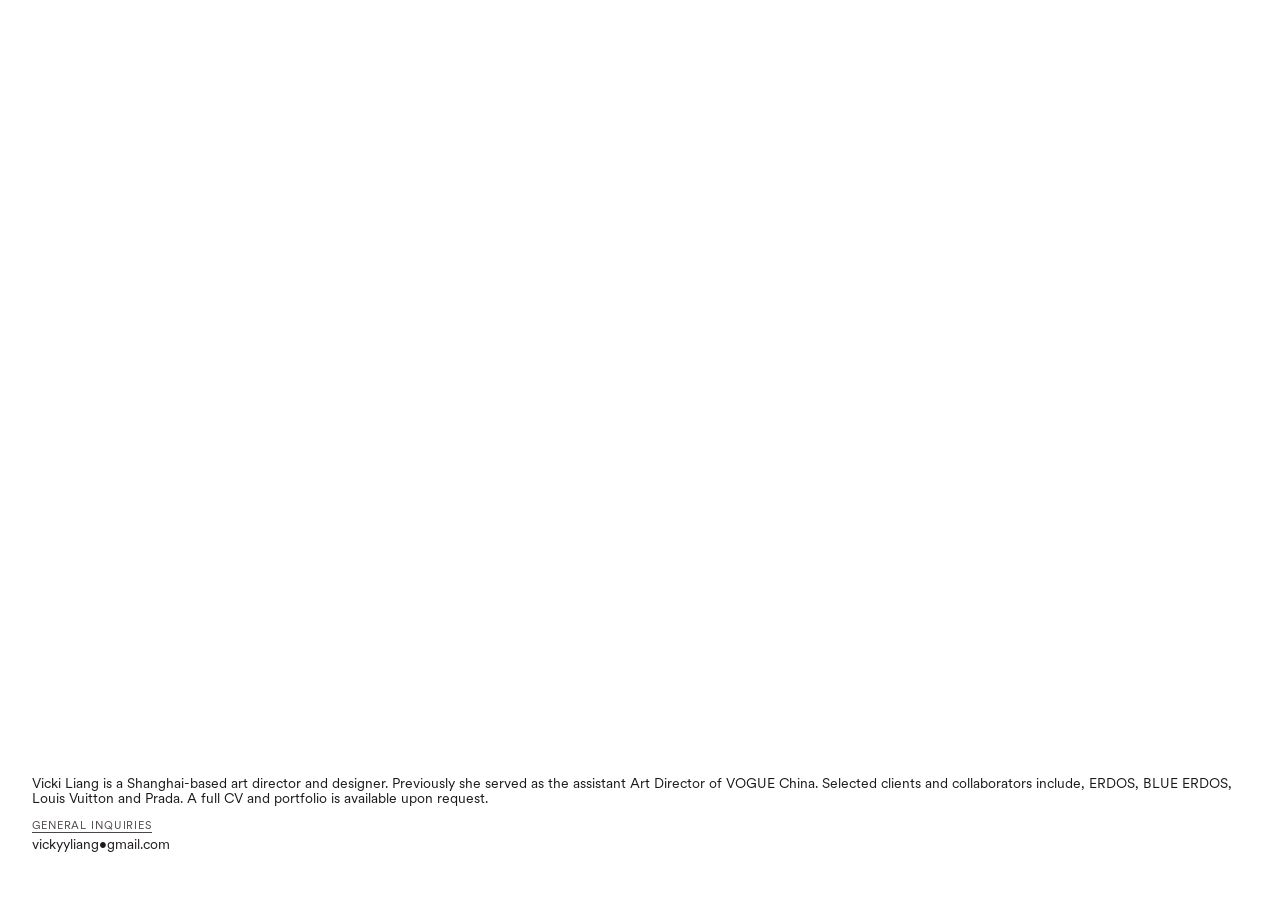
==== index.html @ b88c5751 "Remove page-bg overlay that was covering info section and carousel drawer Co-Authored-By: Claude Son" ====
<!DOCTYPE html>
<html lang="en">
<head>
  <meta charset="utf-8"/>
  <meta name="viewport" content="width=device-width, initial-scale=1.0"/>
  <title>Vicki Liang | Studio Portfolio</title>
  <link rel="stylesheet" href="style.css"/>
</head>
<body>

  <div class="grain-overlay"></div>

  <!-- Main -->
  <main class="index-main">
    <div class="portfolio-list">
      <div class="portfolio-rows-wrapper">

      <!-- Project rows injected from Contentful -->

      </div><!-- /.portfolio-rows-wrapper -->

      <div class="portfolio-info">
        <p>Vicki Liang is a Shanghai-based art director and designer. Previously she served as the assistant Art Director of VOGUE China. Selected clients and collaborators include, ERDOS, BLUE ERDOS, Louis Vuitton and Prada. A full CV and portfolio is available upon request.</p>
        <p class="info-label">GENERAL INQUIRIES</p>
        <a href="mailto:vickyyliang@gmail.com">vickyyliang@gmail.com</a>
      </div>

    </div>
  </main>

  <script>
    // ── Contentful config ──
    const CF_SPACE = 'kdqwlvpzgxdf';
    const CF_TOKEN = 'vbdG7-M4khS5KODqrV5_loqG7IsaHw-TVv9adYOj6jk';

    // ── Gallery drawer state ──
    let activeRow = null;
    let activeDrawer = null;
    let autoCloseTimer = null;

    function closeDrawer(instant) {
      if (!activeDrawer) return;
      clearTimeout(autoCloseTimer);
      autoCloseTimer = null;
      const drawer = activeDrawer;
      const row = activeRow;
      if (instant) { drawer.remove(); }
      else { drawer.classList.remove('open'); setTimeout(() => drawer.remove(), 380); }
      row.classList.remove('active');
      activeRow = null; activeDrawer = null;
    }

    function openDrawer(row, assets) {
      const drawer = document.createElement('div');
      drawer.className = 'gallery-drawer';
      const track = document.createElement('div');
      track.className = 'gallery-drawer-track';

      assets.forEach(asset => {
        if (asset.type === 'video') {
          // ── Video: autoplay muted loop + play-with-sound button ──
          const wrap = document.createElement('div');
          wrap.className = 'carousel-video-wrap';

          const video = document.createElement('video');
          video.src = asset.url;
          video.autoplay = true; video.muted = true;
          video.loop = true; video.playsInline = true;
          video.setAttribute('playsinline', '');
          video.draggable = false;

          const btn = document.createElement('button');
          btn.className = 'carousel-play-btn';
          btn.innerHTML = '&#9654;';
          btn.title = 'Play with sound';
          btn.addEventListener('click', e => {
            e.stopPropagation();
            video.muted = false;
            video.loop = false;
            video.currentTime = 0;
            video.play();
            btn.style.display = 'none';
          });

          wrap.appendChild(video);
          wrap.appendChild(btn);
          track.appendChild(wrap);
        } else {
          // ── Image ──
          const img = document.createElement('img');
          img.src = asset.url; img.draggable = false;
          track.appendChild(img);
        }
      });
      drawer.appendChild(track);
      const wrapper = document.querySelector('.portfolio-rows-wrapper');
      drawer.style.order = (parseInt(row.style.order) + 1).toString();
      wrapper.appendChild(drawer);
      let isDragging = false, startX = 0, scrollStart = 0;
      track.addEventListener('mousedown', e => { isDragging = true; startX = e.clientX; scrollStart = track.scrollLeft; track.style.cursor = 'grabbing'; });
      window.addEventListener('mousemove', e => { if (!isDragging) return; track.scrollLeft = scrollStart - (e.clientX - startX); });
      window.addEventListener('mouseup', () => { isDragging = false; track.style.cursor = ''; });
      track.addEventListener('wheel', e => { e.preventDefault(); track.scrollLeft += e.deltaY + e.deltaX; }, { passive: false });
      requestAnimationFrame(() => requestAnimationFrame(() => drawer.classList.add('open')));
      row.classList.add('active');
      activeRow = row; activeDrawer = drawer;
      autoCloseTimer = setTimeout(() => closeDrawer(false), 20000);
    }

    // ── Attach handlers to all project rows ──
    function initRowHandlers() {
      const projectRows = document.querySelectorAll('.portfolio-rows-wrapper .portfolio-row');

      // Bold full-page palette (Lords of Design–style)
      const hoverPalette = [
        '#FFFF00', // bright yellow
        '#FF69B4', // hot pink
        '#00CFFF', // electric blue
        '#00FF7F', // spring green
        '#FF8C00', // orange
        '#C3F73A', // lime
        '#FF6B6B', // coral
        '#BF9FFF', // violet
      ];

      projectRows.forEach((r, i) => {
        r.style.order    = (i * 2).toString(); // even slots; drawer gets odd slot
        r.style.animationDelay = (i * 0.04) + 's';
        r.dataset.hoverColor = hoverPalette[i % hoverPalette.length];
      });

      projectRows.forEach(row => {
        row.addEventListener('mouseenter', function() {
          // Preload full-res images while user hovers (skip videos)
          const raw = this.dataset.images;
          if (raw) JSON.parse(raw).forEach(a => { if (a.type === 'image') { const i = new Image(); i.src = a.url; } });
        });
        row.addEventListener('click', function(e) {
          e.preventDefault();
          const raw = this.dataset.images;
          if (!raw) return;
          const images = JSON.parse(raw);
          if (activeRow === this) { closeDrawer(false); return; }
          closeDrawer(true);
          openDrawer(this, images);
        });
      });
    }

    // ── Load projects from Contentful ──
    async function loadFromContentful() {
      try {
        const res = await fetch(
          `https://cdn.contentful.com/spaces/${CF_SPACE}/entries?content_type=project&include=1&order=sys.createdAt&access_token=${CF_TOKEN}`
        );
        const data = await res.json();

        // Build asset lookup — detect video vs image
        const assetMap = {};
        const assetMapThumb = {};
        (data.includes?.Asset || []).forEach(a => {
          const base = 'https:' + a.fields.file.url;
          const ct   = a.fields.file.contentType || '';
          if (ct.startsWith('video/')) {
            assetMap[a.sys.id]      = { url: base, type: 'video' };
            assetMapThumb[a.sys.id] = null; // no image thumb for video
          } else {
            assetMap[a.sys.id]      = { url: base + '?w=1400&q=80&fm=webp', type: 'image' };
            assetMapThumb[a.sys.id] = base + '?w=1400&q=85&fm=webp';
          }
        });

        // Insert rows into the wrapper
        const wrapper = document.querySelector('.portfolio-rows-wrapper');

        data.items.forEach(item => {
          const { projectName, projectGenre, year, assets } = item.fields;
          const refs = Array.isArray(assets) ? assets : assets ? [assets] : [];
          const assetList = refs.map(a => assetMap[a.sys.id]).filter(Boolean);
          const thumbUrl  = refs.map(a => assetMapThumb[a.sys.id]).find(t => t); // first image thumb

          const row = document.createElement('a');
          row.href = '#';
          row.className = 'portfolio-row';
          if (assetList.length) {
            row.dataset.images  = JSON.stringify(assetList);
            if (thumbUrl) row.dataset.preview = thumbUrl;
          }
          row.innerHTML = `
            <span class="col-title">${projectName || ''}</span>
            <span class="col-year">${year || ''}</span>
            <span class="col-city"></span>
            <span class="col-count">(${assetList.length})</span>
            <span class="col-tags">${projectGenre || ''}</span>
          `;
          wrapper.appendChild(row);
        });

        initRowHandlers();
      } catch (err) {
        console.error('Contentful fetch failed:', err);
      }
    }

    loadFromContentful();

  </script>

</body>
</html>
---- style.css ----
/* ─── Reset & Base ─── */
*, *::before, *::after { box-sizing: border-box; margin: 0; padding: 0; }

@font-face {
  font-family: 'CircularXX';
  src: url('CircularXXTrial-Regular.otf') format('opentype');
  font-weight: 400;
  font-style: normal;
}

:root {
  --primary:               #1C191A;
  --on-surface:            #1C191A;
  --background:            #ffffff;
  --surface:               #ffffff;
  --surface-container-low: #e8e7e3;
  --on-surface-variant:    #4c4547;
  --font: 'CircularXX', sans-serif;
}

html { -webkit-font-smoothing: antialiased; }

body {
  font-family: var(--font);
  background-color: var(--background);
  color: var(--on-surface);
  line-height: 1.5;
  animation: pageFadeIn 0.4s cubic-bezier(0.4, 0, 0.2, 1) both;
}


@keyframes pageFadeIn {
  0%   { opacity: 0; }
  100% { opacity: 1; }
}

a { color: inherit; text-decoration: none; }

/* ─── Grain overlay ─── */
.grain-overlay {
  position: fixed;
  inset: 0;
  pointer-events: none;
  opacity: 0.03;
  z-index: 100;
  background-image: url('https://lh3.googleusercontent.com/aida-public/[base64]');
  background-repeat: repeat;
}


/* ══════════════════════════════════════════
   INDEX PAGE
══════════════════════════════════════════ */

.index-nav {
  position: fixed;
  top: 0;
  width: 100%;
  z-index: 50;
  background-color: var(--background);
  backdrop-filter: blur(24px);
  -webkit-backdrop-filter: blur(24px);
  display: flex;
  justify-content: space-between;
  align-items: center;
  padding: 1.5rem 2rem 0 2rem;
}

.index-nav .brand {
  font-size: 14px;
  font-weight: 400;
  letter-spacing: -0.01em;
}

.index-nav .nav-right {
  display: flex;
  gap: 1rem;
  font-size: 14px;
}

.index-nav .nav-right a:hover { opacity: 0.6; }

.index-main {
  min-height: 100vh;
  padding-top: 50px;
  padding-bottom: 3rem;
}


.portfolio-list {
  display: flex;
  flex-direction: column;
  align-items: flex-start;
  justify-content: space-between;
  width: 100%;
  min-height: calc(100vh - 50px - 3rem);
}

/* Wrapper is full-width; rows are centred individually; drawer uses order to slot in after clicked row */
.portfolio-rows-wrapper {
  display: flex;
  flex-direction: column;
  align-items: flex-start;
  width: 100%;
}

.portfolio-row, .portfolio-spacer {
  opacity: 0;
  transform: translateY(6px);
  animation: rowFadeIn 0.4s cubic-bezier(0.4, 0, 0.2, 1) forwards;
}

@keyframes rowFadeIn {
  0%   { opacity: 0; transform: translateY(6px); }
  100% { opacity: 1; transform: translateY(0); }
}

.portfolio-row {
  display: flex;
  align-items: flex-start;
  line-height: 1.25;
  padding: 0.0625rem 2rem;
  transition: background-color 0.15s, color 0.15s;
  font-size: 14px;
}

.portfolio-row:hover  { color: #ffffff; }
.portfolio-row.active { background-color: #EA3F25; color: #EAD091; width: 100%; }

.col-title { width: 180px; flex-shrink: 0; text-align: left; }
.col-year  { width: 60px;  flex-shrink: 0; text-align: left; }
.col-city  { display: none; }
.col-count { display: none; }
.col-tags  { white-space: nowrap; text-align: left; }

.portfolio-spacer { height: 2rem; }

/* Bottom-left info block */
.portfolio-info {
  padding: 2rem 2rem 0;
  font-size: 14px;
  line-height: 1.1;
  color: var(--on-surface);
  display: flex;
  flex-direction: column;
  gap: 0.375rem;
}

.portfolio-info .info-label {
  font-size: 11px;
  letter-spacing: 0.08em;
  text-transform: uppercase;
  color: var(--on-surface-variant);
  margin-top: 0.375rem;
  text-decoration: underline;
  text-underline-offset: 3px;
}

.portfolio-info a {
  color: var(--on-surface);
  text-decoration: none;
}

.portfolio-info a:hover { text-decoration: underline; }

/* ─── Inline gallery drawer ─── */
.gallery-drawer {
  width: 100%;
  overflow: hidden;
  max-height: 0;
  transition: max-height 0.38s cubic-bezier(0.4, 0, 0.2, 1);
}

.gallery-drawer.open {
  max-height: 280px;
}

.gallery-drawer-track {
  display: flex;
  align-items: stretch;
  justify-content: flex-start;
  gap: 3px;
  height: 260px;
  padding: 10px 2rem;
  overflow-x: auto;
  overflow-y: hidden;
  scrollbar-width: none;
  cursor: grab;
  user-select: none;
}

.gallery-drawer-track::-webkit-scrollbar { display: none; }

.gallery-drawer-track img {
  height: 100%;
  width: auto;
  object-fit: cover;
  display: block;
  flex-shrink: 0;
  pointer-events: none;
}

/* ── Carousel video items ── */
.carousel-video-wrap {
  position: relative;
  height: 100%;
  flex-shrink: 0;
}

.carousel-video-wrap video {
  height: 100%;
  width: auto;
  display: block;
  pointer-events: none;
}

.carousel-play-btn {
  position: absolute;
  top: 50%;
  left: 50%;
  transform: translate(-50%, -50%);
  background: rgba(255, 255, 255, 0.8);
  backdrop-filter: blur(12px);
  -webkit-backdrop-filter: blur(12px);
  color: #fff;
  border: none;
  border-radius: 50%;
  width: 110px;
  height: 110px;
  font-size: 32px;
  cursor: pointer;
  display: flex;
  align-items: center;
  justify-content: center;
  padding-left: 6px; /* optical centre for triangle */
  transition: background 0.2s;
  pointer-events: all;
}

.carousel-play-btn:hover { background: rgba(255, 255, 255, 0.95); }

.index-aside {
  position: fixed;
  bottom: 3rem;
  right: 3rem;
  text-align: right;
  font-size: 13px;
  line-height: 1.5;
  color: var(--on-surface);
  display: flex;
  flex-direction: column;
  gap: 2px;
}

.aside-ig {
  text-decoration: none;
  transition: text-decoration 0.15s;
}

.aside-ig:hover {
  text-decoration: underline;
  text-decoration-color: #EA3F25;
  text-underline-offset: 3px;
}


/* ─── Page transition overlay ─── */
.page-transition {
  position: fixed;
  inset: 0;
  z-index: 200;
  background-color: #ffffff;
  display: flex;
  align-items: center;
  justify-content: center;
  opacity: 0;
  pointer-events: none;
  transition: opacity 0.4s cubic-bezier(0.4, 0, 0.2, 1);
}

.page-transition.active {
  opacity: 1;
  pointer-events: all;
}

.transition-percent {
  font-family: var(--font);
  font-size: 14px;
  font-weight: 300;
  color: #EA3F25;
  letter-spacing: -0.02em;
}


/* ══════════════════════════════════════════
   GALLERY PAGE
══════════════════════════════════════════ */

.gallery-body {
  background-color: var(--background);
  height: 100vh;
  overflow: hidden;
  animation: galleryFadeIn 0.4s cubic-bezier(0.4, 0, 0.2, 1) both;
}

@keyframes galleryFadeIn {
  0%   { opacity: 0; }
  100% { opacity: 1; }
}

.gallery-body.gallery-fade-out {
  animation: galleryFadeOut 0.5s cubic-bezier(0.4, 0, 0.2, 1) forwards;
}

@keyframes galleryFadeOut {
  0%   { opacity: 1; }
  100% { opacity: 0; }
}

/* Project title bar beneath nav — indented to match index list */
.gallery-project-bar {
  position: fixed;
  top: 45px;
  left: 0;
  width: 100%;
  z-index: 49;
  text-align: left;
  padding: 0.25rem 2rem;
  font-size: 14px;
  color: var(--on-surface-variant);
  letter-spacing: 0.01em;
}

/* Carousel fills viewport below project title */
.gallery-carousel-wrapper {
  position: fixed;
  top: calc(45px + 1.5rem + 20px);
  left: 0;
  width: 100vw;
  height: calc(100vh - 45px - 1.5rem - 20px - 100px);
  overflow: visible;
}

.gallery-carousel {
  display: flex;
  align-items: center;
  gap: 20px;
  height: 100%;
  padding-right: 50vw;
  will-change: transform;
}

.gallery-slide {
  flex: 0 0 auto;
  display: flex;
  align-items: center;
  justify-content: center;
  height: 100%;
}

.gallery-slide img {
  max-height: 73vh;
  width: auto;
  max-width: 61vw;
  object-fit: contain;
  filter: grayscale(1) brightness(0.95);
  display: block;
}

/* Footer counter */
.gallery-footer {
  position: fixed;
  bottom: 0;
  left: 0;
  width: 100%;
  height: 100px;
  z-index: 50;
  display: flex;
  justify-content: center;
  align-items: center;
}

.gallery-footer .counter-current {
  font-size: 13px;
  letter-spacing: 0.05em;
  color: var(--on-surface-variant);
}


/* ══════════════════════════════════════════
   INFO PAGE
══════════════════════════════════════════ */

.info-body {
  min-height: 100vh;
  background-color: var(--background);
  color: var(--on-surface);
}

.info-main {
  min-height: 100vh;
  padding-top: 5rem;
  padding-left: 2rem;
  padding-right: 2rem;
  padding-bottom: 6rem;
}

.editorial-grid {
  display: grid;
  grid-template-columns: 18% 22% 30% 30%;
  width: 100%;
}

@media (max-width: 768px) {
  .editorial-grid {
    display: flex;
    flex-direction: column;
    gap: 2rem;
  }
}

.editorial-grid section {
  display: flex;
  flex-direction: column;
  gap: 0.75rem;
  font-size: 14px;
  line-height: 1.3;
  font-weight: 400;
  padding-right: 1.5rem;
}

.editorial-grid section p { }

.editorial-grid .exhibitions h2 {
  font-size: 14px;
  font-weight: 400;
  margin-bottom: 1rem;
}

.editorial-grid .exhibitions .exhibit-list {
  display: flex;
  flex-direction: column;
  gap: 0.25rem;
  margin-bottom: 2rem;
}

@media (max-width: 768px) {
  .hidden-mobile { display: none; }
}

.editorial-grid .exhibitions .refs {
  font-size: 14px;
  line-height: 1.8;
  color: var(--on-surface-variant);
}


/* ══════════════════════════════════════════
   GALLERY BOX OVERLAY (on index page)
══════════════════════════════════════════ */

.gallery-box {
  position: fixed;
  top: 0;
  right: 0;
  width: 52%;
  height: 100vh;
  z-index: 90;
  background-color: #EA3F25;
  display: flex;
  align-items: center;
  overflow: hidden;
  transform: translateX(100%);
  opacity: 0;
  pointer-events: none;
  transition: transform 0.5s cubic-bezier(0.4, 0, 0.2, 1),
              opacity 0.5s cubic-bezier(0.4, 0, 0.2, 1);
}

.gallery-box.active {
  transform: translateX(0);
  opacity: 1;
  pointer-events: all;
}

.gallery-box.closing {
  transform: translateX(100%);
  opacity: 0;
  pointer-events: none;
}

.gallery-box-close {
  position: absolute;
  top: 1.25rem;
  right: 1.5rem;
  z-index: 91;
  background: none;
  border: none;
  color: #EAD091;
  font-size: 28px;
  font-weight: 300;
  cursor: pointer;
  line-height: 1;
  opacity: 0.7;
  transition: opacity 0.2s;
}

.gallery-box-close:hover { opacity: 1; }

.gallery-box-track {
  display: flex;
  align-items: center;
  gap: 20px;
  height: 100%;
  padding: 40px 0;
  will-change: transform;
}

.gallery-box-track img {
  height: 100%;
  width: auto;
  object-fit: contain;
  filter: brightness(0.95);
  display: block;
  flex-shrink: 0;
  border-radius: 4px;
}
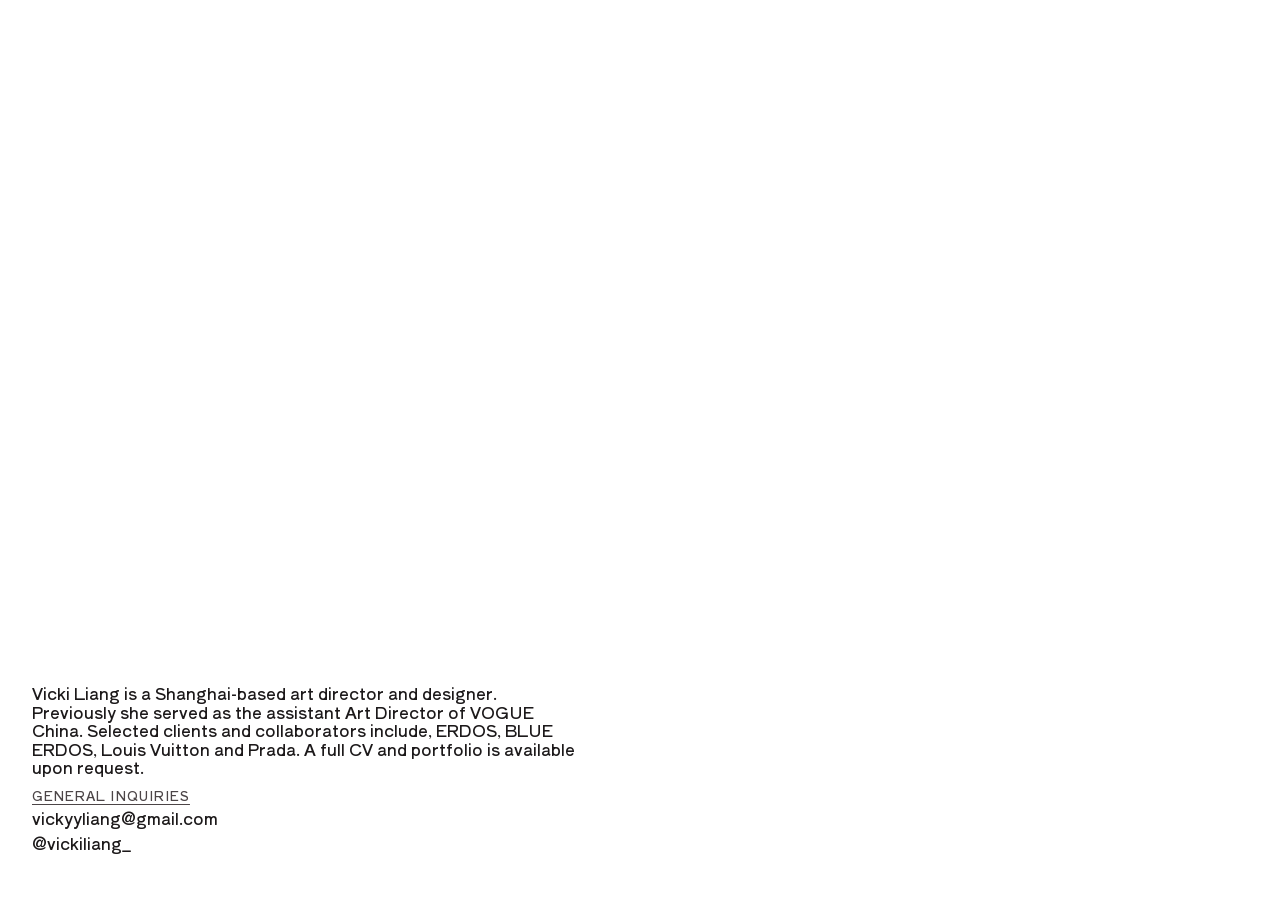
==== commit fca05df5: "Switch to Shippori Antique B1, add Instagram handle, increase font size 20%, content-width highlight" ====
--- a/index.html
+++ b/index.html
@@ -4,6 +4,9 @@
   <meta charset="utf-8"/>
   <meta name="viewport" content="width=device-width, initial-scale=1.0"/>
   <title>Vicki Liang | Studio Portfolio</title>
+  <link rel="preconnect" href="https://fonts.googleapis.com">
+  <link rel="preconnect" href="https://fonts.gstatic.com" crossorigin>
+  <link href="https://fonts.googleapis.com/css2?family=Shippori+Antique+B1&display=swap" rel="stylesheet">
   <link rel="stylesheet" href="style.css"/>
 </head>
 <body>
@@ -23,6 +26,7 @@
         <p>Vicki Liang is a Shanghai-based art director and designer. Previously she served as the assistant Art Director of VOGUE China. Selected clients and collaborators include, ERDOS, BLUE ERDOS, Louis Vuitton and Prada. A full CV and portfolio is available upon request.</p>
         <p class="info-label">GENERAL INQUIRIES</p>
         <a href="mailto:vickyyliang@gmail.com">vickyyliang@gmail.com</a>
+        <a href="https://instagram.com/vickiliang_" target="_blank">@vickiliang_</a>
       </div>
 
     </div>
--- a/style.css
+++ b/style.css
@@ -3,8 +3,8 @@
 
 @font-face {
   font-family: 'CircularXX';
-  src: url('CircularXXTrial-Regular.otf') format('opentype');
-  font-weight: 400;
+  src: url('CircularXXTrial-Medium.otf') format('opentype');
+  font-weight: 500;
   font-style: normal;
 }
 
@@ -15,13 +15,14 @@
   --surface:               #ffffff;
   --surface-container-low: #e8e7e3;
   --on-surface-variant:    #4c4547;
-  --font: 'CircularXX', sans-serif;
+  --font: 'Shippori Antique B1', sans-serif;
 }
 
 html { -webkit-font-smoothing: antialiased; }
 
 body {
   font-family: var(--font);
+  font-size: 16.8px;
   background-color: var(--background);
   color: var(--on-surface);
   line-height: 1.5;
@@ -35,6 +36,8 @@
 }
 
 a { color: inherit; text-decoration: none; }
+
+::selection { background-color: #EA3F25; color: #EAD091; }
 
 /* ─── Grain overlay ─── */
 .grain-overlay {
@@ -67,7 +70,7 @@
 }
 
 .index-nav .brand {
-  font-size: 14px;
+  font-size: 16.8px;
   font-weight: 400;
   letter-spacing: -0.01em;
 }
@@ -75,15 +78,19 @@
 .index-nav .nav-right {
   display: flex;
   gap: 1rem;
-  font-size: 14px;
+  font-size: 16.8px;
 }
 
 .index-nav .nav-right a:hover { opacity: 0.6; }
 
 .index-main {
   min-height: 100vh;
+  display: grid;
+  grid-template-columns: 1fr 1fr;
+  align-items: stretch;
   padding-top: 50px;
   padding-bottom: 3rem;
+  position: relative;
 }
 
 
@@ -93,7 +100,8 @@
   align-items: flex-start;
   justify-content: space-between;
   width: 100%;
-  min-height: calc(100vh - 50px - 3rem);
+  min-width: 0;
+  padding-right: 2rem;
 }
 
 /* Wrapper is full-width; rows are centred individually; drawer uses order to slot in after clicked row */
@@ -121,11 +129,11 @@
   line-height: 1.25;
   padding: 0.0625rem 2rem;
   transition: background-color 0.15s, color 0.15s;
-  font-size: 14px;
+  font-size: 16.8px;
 }
 
 .portfolio-row:hover  { color: #ffffff; }
-.portfolio-row.active { background-color: #EA3F25; color: #EAD091; width: 100%; }
+.portfolio-row.active { background-color: #EA3F25; color: #EAD091; }
 
 .col-title { width: 180px; flex-shrink: 0; text-align: left; }
 .col-year  { width: 60px;  flex-shrink: 0; text-align: left; }
@@ -138,7 +146,7 @@
 /* Bottom-left info block */
 .portfolio-info {
   padding: 2rem 2rem 0;
-  font-size: 14px;
+  font-size: 16.8px;
   line-height: 1.1;
   color: var(--on-surface);
   display: flex;
@@ -147,7 +155,7 @@
 }
 
 .portfolio-info .info-label {
-  font-size: 11px;
+  font-size: 13.2px;
   letter-spacing: 0.08em;
   text-transform: uppercase;
   color: var(--on-surface-variant);
@@ -165,7 +173,7 @@
 
 /* ─── Inline gallery drawer ─── */
 .gallery-drawer {
-  width: 100%;
+  width: 100vw;
   overflow: hidden;
   max-height: 0;
   transition: max-height 0.38s cubic-bezier(0.4, 0, 0.2, 1);
@@ -227,7 +235,7 @@
   border-radius: 50%;
   width: 110px;
   height: 110px;
-  font-size: 32px;
+  font-size: 38.4px;
   cursor: pointer;
   display: flex;
   align-items: center;
@@ -244,7 +252,7 @@
   bottom: 3rem;
   right: 3rem;
   text-align: right;
-  font-size: 13px;
+  font-size: 15.6px;
   line-height: 1.5;
   color: var(--on-surface);
   display: flex;
@@ -285,7 +293,7 @@
 
 .transition-percent {
   font-family: var(--font);
-  font-size: 14px;
+  font-size: 16.8px;
   font-weight: 300;
   color: #EA3F25;
   letter-spacing: -0.02em;
@@ -326,7 +334,7 @@
   z-index: 49;
   text-align: left;
   padding: 0.25rem 2rem;
-  font-size: 14px;
+  font-size: 16.8px;
   color: var(--on-surface-variant);
   letter-spacing: 0.01em;
 }
@@ -381,7 +389,7 @@
 }
 
 .gallery-footer .counter-current {
-  font-size: 13px;
+  font-size: 15.6px;
   letter-spacing: 0.05em;
   color: var(--on-surface-variant);
 }
@@ -423,7 +431,7 @@
   display: flex;
   flex-direction: column;
   gap: 0.75rem;
-  font-size: 14px;
+  font-size: 16.8px;
   line-height: 1.3;
   font-weight: 400;
   padding-right: 1.5rem;
@@ -432,7 +440,7 @@
 .editorial-grid section p { }
 
 .editorial-grid .exhibitions h2 {
-  font-size: 14px;
+  font-size: 16.8px;
   font-weight: 400;
   margin-bottom: 1rem;
 }
@@ -449,7 +457,7 @@
 }
 
 .editorial-grid .exhibitions .refs {
-  font-size: 14px;
+  font-size: 16.8px;
   line-height: 1.8;
   color: var(--on-surface-variant);
 }
@@ -497,7 +505,7 @@
   background: none;
   border: none;
   color: #EAD091;
-  font-size: 28px;
+  font-size: 33.6px;
   font-weight: 300;
   cursor: pointer;
   line-height: 1;
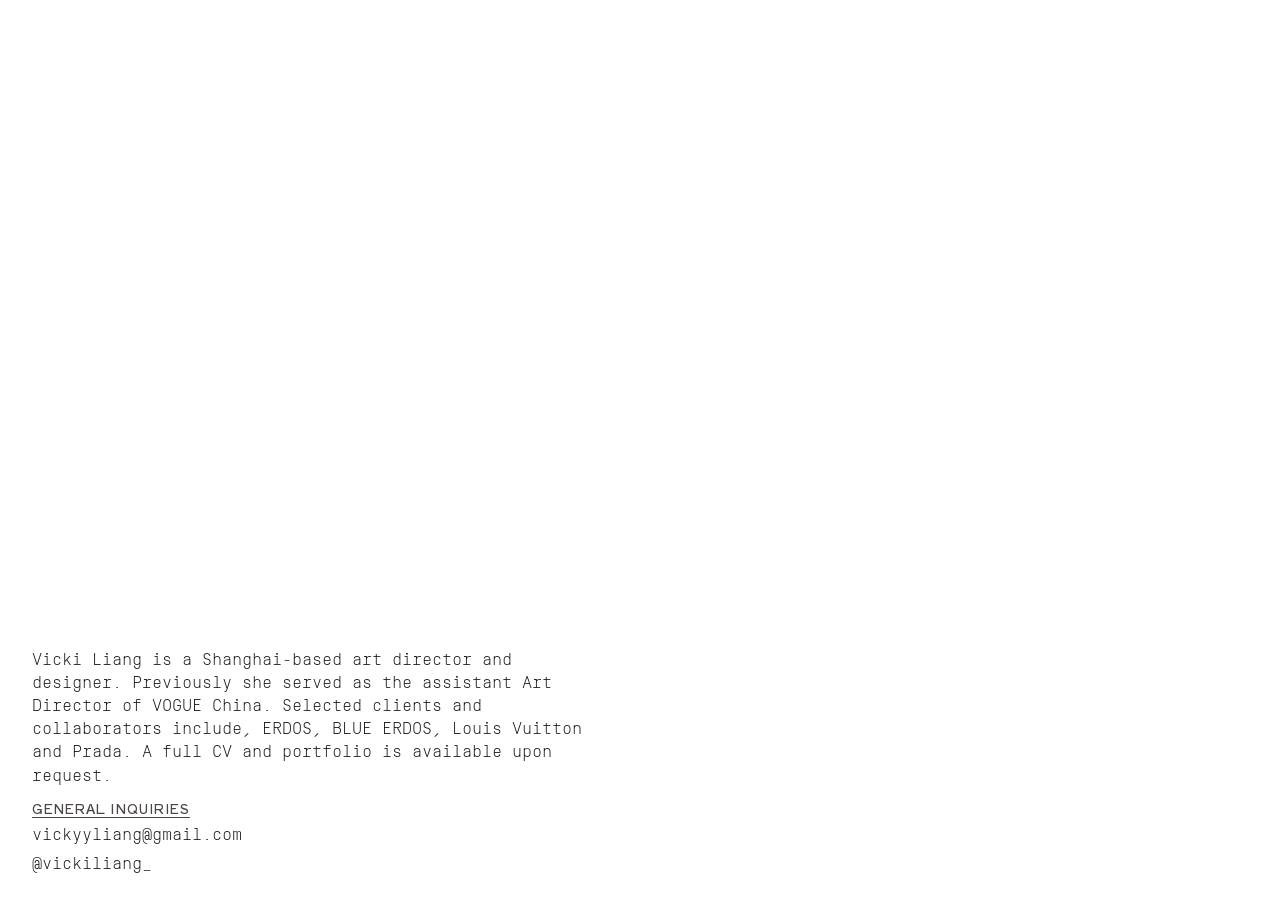
==== commit 1fa45623: "Mobile: genre abbreviations, right-aligned, Shippori 13.2px; info line-height +25%; halve margins Co" ====
--- a/index.html
+++ b/index.html
@@ -177,6 +177,15 @@
         // Insert rows into the wrapper
         const wrapper = document.querySelector('.portfolio-rows-wrapper');
 
+        function abbreviateGenre(g) {
+          const s = (g || '').toLowerCase();
+          if (s.includes('art direction')) return 'AD';
+          if (s.includes('photography'))   return 'PHOTO';
+          if (s.includes('design') || s.includes('animation')) return 'DESIGN';
+          if (s.includes('graphics'))      return 'GRAPHICS';
+          return g;
+        }
+
         data.items.forEach(item => {
           const { projectName, projectGenre, year, assets } = item.fields;
           const refs = Array.isArray(assets) ? assets : assets ? [assets] : [];
@@ -195,7 +204,10 @@
             <span class="col-year">${year || ''}</span>
             <span class="col-city"></span>
             <span class="col-count">(${assetList.length})</span>
-            <span class="col-tags">${projectGenre || ''}</span>
+            <span class="col-tags">
+              <span class="genre-full">${projectGenre || ''}</span>
+              <span class="genre-abbr">${abbreviateGenre(projectGenre)}</span>
+            </span>
           `;
           wrapper.appendChild(row);
         });
--- a/style.css
+++ b/style.css
@@ -2,9 +2,9 @@
 *, *::before, *::after { box-sizing: border-box; margin: 0; padding: 0; }
 
 @font-face {
-  font-family: 'CircularXX';
-  src: url('CircularXXTrial-Medium.otf') format('opentype');
-  font-weight: 500;
+  font-family: 'SimplonMono';
+  src: url('SimplonMono-Light.otf') format('opentype');
+  font-weight: 300;
   font-style: normal;
 }
 
@@ -15,7 +15,7 @@
   --surface:               #ffffff;
   --surface-container-low: #e8e7e3;
   --on-surface-variant:    #4c4547;
-  --font: 'Shippori Antique B1', sans-serif;
+  --font: 'SimplonMono', monospace;
 }
 
 html { -webkit-font-smoothing: antialiased; }
@@ -88,8 +88,8 @@
   display: grid;
   grid-template-columns: 1fr 1fr;
   align-items: stretch;
-  padding-top: 50px;
-  padding-bottom: 3rem;
+  padding-top: 25px;
+  padding-bottom: 1.5rem;
   position: relative;
 }
 
@@ -98,10 +98,11 @@
   display: flex;
   flex-direction: column;
   align-items: flex-start;
-  justify-content: space-between;
+  justify-content: flex-start;
   width: 100%;
   min-width: 0;
   padding-right: 2rem;
+  padding-bottom: 220px;
 }
 
 /* Wrapper is full-width; rows are centred individually; drawer uses order to slot in after clicked row */
@@ -132,22 +133,29 @@
   font-size: 16.8px;
 }
 
-.portfolio-row:hover  { color: #ffffff; }
+.portfolio-row:hover  { color: #EA3F25; }
 .portfolio-row.active { background-color: #EA3F25; color: #EAD091; }
 
-.col-title { width: 180px; flex-shrink: 0; text-align: left; }
+.col-title { min-width: 220px; flex-shrink: 0; text-align: left; white-space: nowrap; padding-right: 2rem; }
 .col-year  { width: 60px;  flex-shrink: 0; text-align: left; }
 .col-city  { display: none; }
 .col-count { display: none; }
 .col-tags  { white-space: nowrap; text-align: left; }
+.genre-abbr { display: none; }
 
 .portfolio-spacer { height: 2rem; }
 
-/* Bottom-left info block */
+/* Bottom-left info block — fixed so rows scroll behind it */
 .portfolio-info {
-  padding: 2rem 2rem 0;
-  font-size: 16.8px;
-  line-height: 1.1;
+  position: fixed;
+  bottom: 0;
+  left: 0;
+  width: 50%;
+  z-index: 10;
+  padding: 3rem 2rem 1.5rem;
+  background: linear-gradient(to bottom, transparent 0%, var(--background) 3rem);
+  font-size: 16.8px;
+  line-height: 1.375;
   color: var(--on-surface);
   display: flex;
   flex-direction: column;
@@ -155,6 +163,7 @@
 }
 
 .portfolio-info .info-label {
+  font-family: 'Shippori Antique B1', sans-serif;
   font-size: 13.2px;
   letter-spacing: 0.08em;
   text-transform: uppercase;
@@ -300,6 +309,52 @@
 }
 
 
+/* ─── Responsive: narrow viewport ─── */
+@media (max-width: 768px) {
+  .index-main {
+    grid-template-columns: 1fr;
+    padding-top: 12.5px;
+    padding-bottom: 0.75rem;
+  }
+
+  .portfolio-list {
+    padding-right: 1rem;
+    padding-bottom: 110px;
+  }
+
+  .portfolio-info {
+    width: 100%;
+    padding: 1.5rem 1rem 0.75rem;
+  }
+
+  .portfolio-row {
+    width: 100%;
+    overflow: hidden;
+    padding: 0.03125rem 1rem;
+  }
+
+  .col-year {
+    display: none;
+  }
+
+  .col-tags {
+    min-width: 0;
+    flex-shrink: 1;
+    overflow: hidden;
+    text-overflow: ellipsis;
+    text-align: right;
+    margin-left: auto;
+  }
+
+  .genre-full { display: none; }
+
+  .genre-abbr {
+    display: inline;
+    font-family: 'Shippori Antique B1', sans-serif;
+    font-size: 13.2px;
+  }
+}
+
 /* ══════════════════════════════════════════
    GALLERY PAGE
 ══════════════════════════════════════════ */
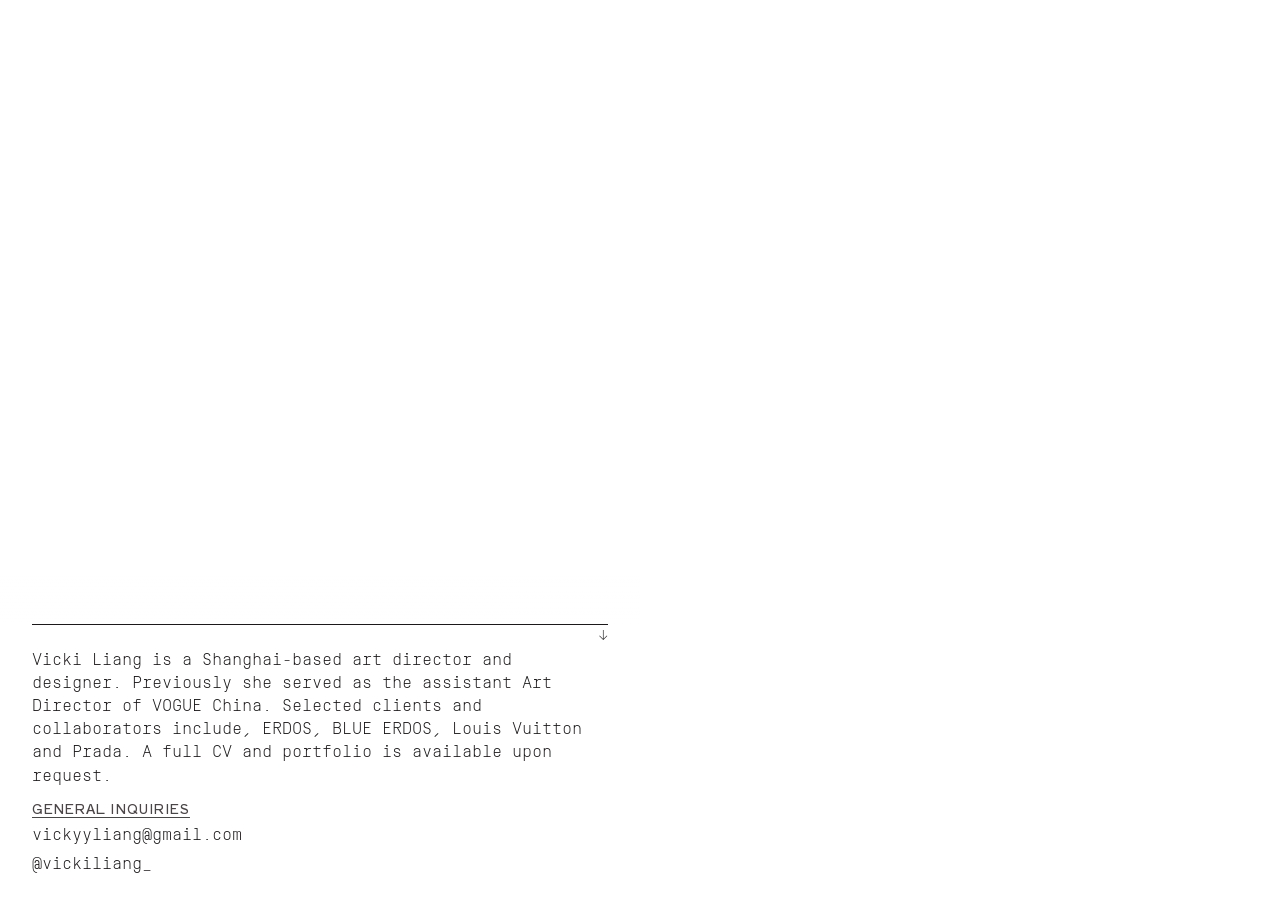
==== commit b4d950cf: "Add line+arrow above info; bio+divider slides down after 5s; scroll lock fix Co-Authored-By: Claude " ====
--- a/index.html
+++ b/index.html
@@ -23,7 +23,12 @@
       </div><!-- /.portfolio-rows-wrapper -->
 
       <div class="portfolio-info">
-        <p>Vicki Liang is a Shanghai-based art director and designer. Previously she served as the assistant Art Director of VOGUE China. Selected clients and collaborators include, ERDOS, BLUE ERDOS, Louis Vuitton and Prada. A full CV and portfolio is available upon request.</p>
+        <div class="info-slide-region">
+          <div class="info-slide-block">
+            <div class="info-divider"><span class="info-arrow">↓</span></div>
+            <p class="portfolio-bio">Vicki Liang is a Shanghai-based art director and designer. Previously she served as the assistant Art Director of VOGUE China. Selected clients and collaborators include, ERDOS, BLUE ERDOS, Louis Vuitton and Prada. A full CV and portfolio is available upon request.</p>
+          </div>
+        </div>
         <p class="info-label">GENERAL INQUIRIES</p>
         <a href="mailto:vickyyliang@gmail.com">vickyyliang@gmail.com</a>
         <a href="https://instagram.com/vickiliang_" target="_blank">@vickiliang_</a>
@@ -181,7 +186,7 @@
           const s = (g || '').toLowerCase();
           if (s.includes('art direction')) return 'AD';
           if (s.includes('photography'))   return 'PHOTO';
-          if (s.includes('design') || s.includes('animation')) return 'DESIGN';
+          if (s.includes('design') || s.includes('animation')) return 'GRAPHICS';
           if (s.includes('graphics'))      return 'GRAPHICS';
           return g;
         }
@@ -213,12 +218,35 @@
         });
 
         initRowHandlers();
+        updateScrollLock();
       } catch (err) {
         console.error('Contentful fetch failed:', err);
       }
     }
 
+    function updateScrollLock() {
+      const scrollable = document.documentElement.scrollHeight > window.innerHeight;
+      document.body.style.overflow = scrollable ? '' : 'hidden';
+    }
+
+    window.addEventListener('resize', updateScrollLock);
     loadFromContentful();
+
+    // Divider + bio slides down after 5 seconds
+    setTimeout(() => {
+      const block  = document.querySelector('.info-slide-block');
+      const region = document.querySelector('.info-slide-region');
+      if (!block || !region) return;
+      const h = block.offsetHeight;
+      region.style.maxHeight = h + 'px';
+      requestAnimationFrame(() => {
+        const ease = 'cubic-bezier(0.4, 0, 1, 1) 0.65s';
+        block.style.transition  = `transform ${ease}`;
+        block.style.transform   = `translateY(${h}px)`;
+        region.style.transition = `max-height ${ease}`;
+        region.style.maxHeight  = '0px';
+      });
+    }, 5000);
 
   </script>
 
--- a/style.css
+++ b/style.css
@@ -84,7 +84,7 @@
 .index-nav .nav-right a:hover { opacity: 0.6; }
 
 .index-main {
-  min-height: 100vh;
+  min-height: 100dvh;
   display: grid;
   grid-template-columns: 1fr 1fr;
   align-items: stretch;
@@ -160,6 +160,23 @@
   display: flex;
   flex-direction: column;
   gap: 0.375rem;
+}
+
+.info-slide-region {
+  overflow: hidden;
+}
+
+.info-divider {
+  border-top: 0.5px solid var(--on-surface);
+  display: flex;
+  justify-content: flex-end;
+  padding-top: 4px;
+  margin-bottom: 0.375rem;
+}
+
+.info-arrow {
+  font-size: 14px;
+  line-height: 1;
 }
 
 .portfolio-info .info-label {
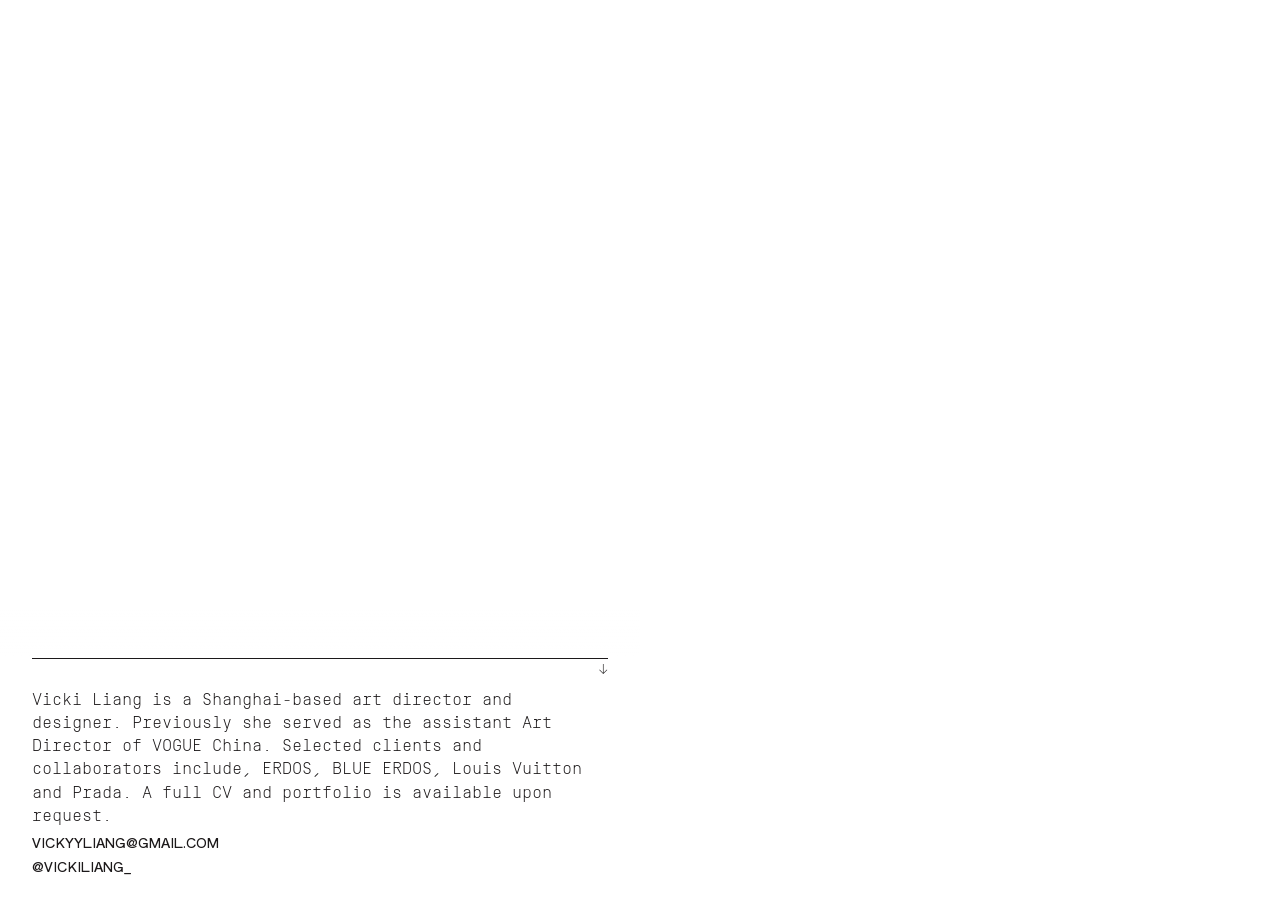
==== commit edb794c4: "Contact links uppercase Shippori; arrow click slides bio; line rests above contacts Co-Authored-By: " ====
--- a/index.html
+++ b/index.html
@@ -23,15 +23,14 @@
       </div><!-- /.portfolio-rows-wrapper -->
 
       <div class="portfolio-info">
+        <div class="info-divider"><span class="info-arrow">↓</span></div>
         <div class="info-slide-region">
           <div class="info-slide-block">
-            <div class="info-divider"><span class="info-arrow">↓</span></div>
             <p class="portfolio-bio">Vicki Liang is a Shanghai-based art director and designer. Previously she served as the assistant Art Director of VOGUE China. Selected clients and collaborators include, ERDOS, BLUE ERDOS, Louis Vuitton and Prada. A full CV and portfolio is available upon request.</p>
           </div>
         </div>
-        <p class="info-label">GENERAL INQUIRIES</p>
-        <a href="mailto:vickyyliang@gmail.com">vickyyliang@gmail.com</a>
-        <a href="https://instagram.com/vickiliang_" target="_blank">@vickiliang_</a>
+        <a href="mailto:vickyyliang@gmail.com" class="info-contact">vickyyliang@gmail.com</a>
+        <a href="https://instagram.com/vickiliang_" target="_blank" class="info-contact">@vickiliang_</a>
       </div>
 
     </div>
@@ -232,8 +231,8 @@
     window.addEventListener('resize', updateScrollLock);
     loadFromContentful();
 
-    // Divider + bio slides down after 5 seconds
-    setTimeout(() => {
+    // Arrow click slides divider + bio down
+    document.querySelector('.info-arrow').addEventListener('click', () => {
       const block  = document.querySelector('.info-slide-block');
       const region = document.querySelector('.info-slide-region');
       if (!block || !region) return;
@@ -246,7 +245,7 @@
         region.style.transition = `max-height ${ease}`;
         region.style.maxHeight  = '0px';
       });
-    }, 5000);
+    });
 
   </script>
 
--- a/style.css
+++ b/style.css
@@ -177,6 +177,7 @@
 .info-arrow {
   font-size: 14px;
   line-height: 1;
+  cursor: pointer;
 }
 
 .portfolio-info .info-label {
@@ -193,6 +194,14 @@
 .portfolio-info a {
   color: var(--on-surface);
   text-decoration: none;
+}
+
+.info-contact {
+  font-family: 'Shippori Antique B1', sans-serif;
+  font-size: 13.2px;
+  text-transform: uppercase;
+  text-decoration: underline;
+  text-underline-offset: 3px;
 }
 
 .portfolio-info a:hover { text-decoration: underline; }
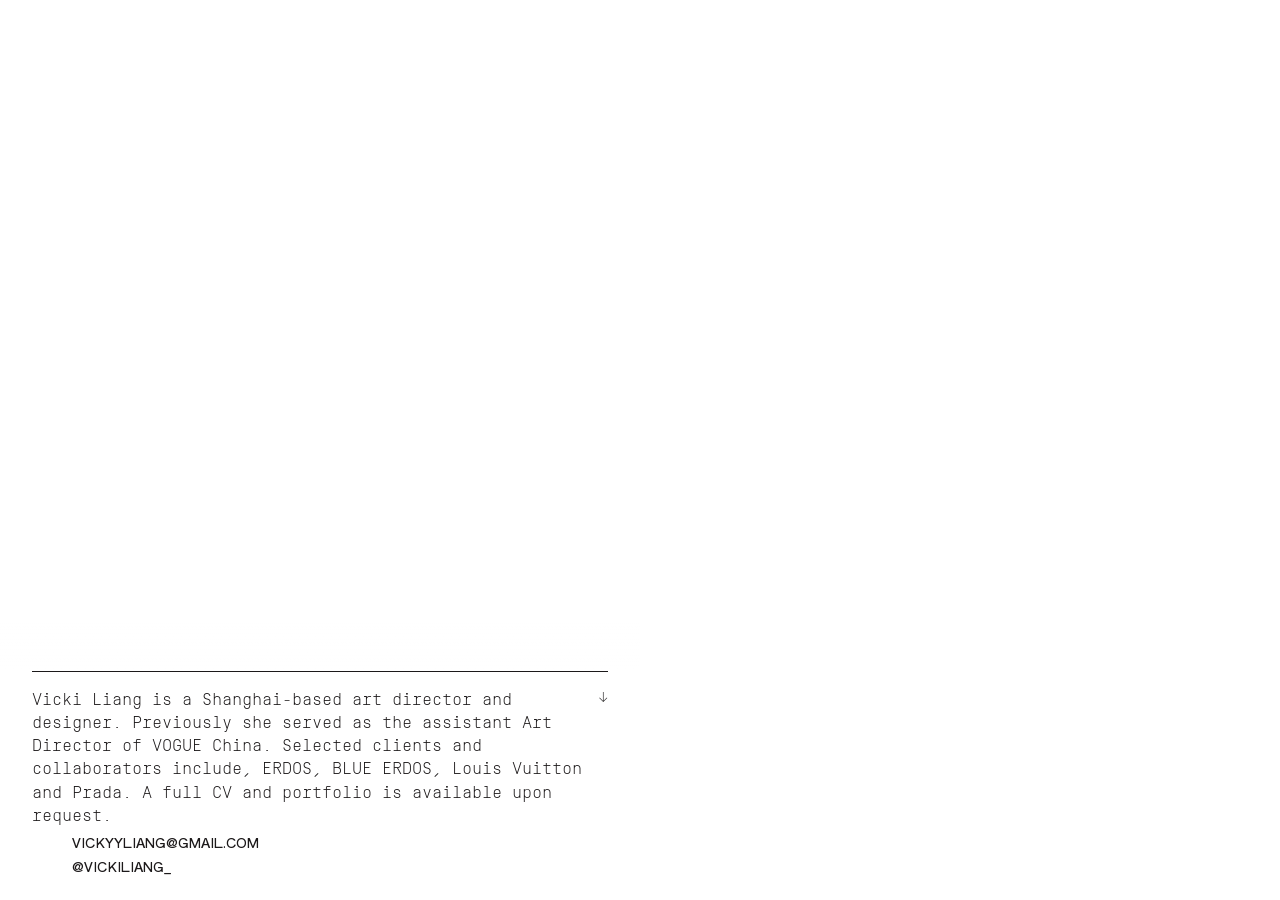
==== commit bec50f3b: "Refactor info section layout; glass play button; video pause on click - Arrow + line restructured: l" ====
--- a/index.html
+++ b/index.html
@@ -23,14 +23,19 @@
       </div><!-- /.portfolio-rows-wrapper -->
 
       <div class="portfolio-info">
-        <div class="info-divider"><span class="info-arrow">↓</span></div>
-        <div class="info-slide-region">
-          <div class="info-slide-block">
-            <p class="portfolio-bio">Vicki Liang is a Shanghai-based art director and designer. Previously she served as the assistant Art Director of VOGUE China. Selected clients and collaborators include, ERDOS, BLUE ERDOS, Louis Vuitton and Prada. A full CV and portfolio is available upon request.</p>
+        <span class="info-line"></span>
+        <div class="info-content-row">
+          <div class="info-left">
+            <div class="info-slide-region">
+              <div class="info-slide-block">
+                <p class="portfolio-bio">Vicki Liang is a Shanghai-based art director and designer. Previously she served as the assistant Art Director of VOGUE China. Selected clients and collaborators include, ERDOS, BLUE ERDOS, Louis Vuitton and Prada. A full CV and portfolio is available upon request.</p>
+              </div>
+            </div>
+            <a href="mailto:vickyyliang@gmail.com" class="info-contact">vickyyliang@gmail.com</a>
+            <a href="https://instagram.com/vickiliang_" target="_blank" class="info-contact">@vickiliang_</a>
           </div>
+          <span class="info-arrow">↓</span>
         </div>
-        <a href="mailto:vickyyliang@gmail.com" class="info-contact">vickyyliang@gmail.com</a>
-        <a href="https://instagram.com/vickiliang_" target="_blank" class="info-contact">@vickiliang_</a>
       </div>
 
     </div>
@@ -80,14 +85,29 @@
           const btn = document.createElement('button');
           btn.className = 'carousel-play-btn';
           btn.innerHTML = '&#9654;';
-          btn.title = 'Play with sound';
           btn.addEventListener('click', e => {
             e.stopPropagation();
             video.muted = false;
             video.loop = false;
-            video.currentTime = 0;
+            if (video.ended) video.currentTime = 0;
             video.play();
             btn.style.display = 'none';
+            clearTimeout(autoCloseTimer);
+            autoCloseTimer = null;
+          });
+
+          video.addEventListener('click', e => {
+            e.stopPropagation();
+            if (!video.paused) {
+              video.pause();
+              btn.style.display = '';
+              autoCloseTimer = setTimeout(() => closeDrawer(false), 20000);
+            }
+          });
+
+          video.addEventListener('ended', () => {
+            btn.style.display = '';
+            autoCloseTimer = setTimeout(() => closeDrawer(false), 20000);
           });
 
           wrap.appendChild(video);
@@ -231,21 +251,48 @@
     window.addEventListener('resize', updateScrollLock);
     loadFromContentful();
 
-    // Arrow click slides divider + bio down
-    document.querySelector('.info-arrow').addEventListener('click', () => {
+    // Arrow toggle: ↓ collapses bio, ↑ restores — line and arrow always visible
+    let bioVisible = true;
+    let bioHeight  = 0;
+
+    function toggleBio() {
       const block  = document.querySelector('.info-slide-block');
       const region = document.querySelector('.info-slide-region');
+      const arrow  = document.querySelector('.info-arrow');
       if (!block || !region) return;
-      const h = block.offsetHeight;
-      region.style.maxHeight = h + 'px';
-      requestAnimationFrame(() => {
-        const ease = 'cubic-bezier(0.4, 0, 1, 1) 0.65s';
+
+      const info = document.querySelector('.portfolio-info');
+      if (bioVisible) {
+        bioHeight = block.offsetHeight;
+        region.style.maxHeight = bioHeight + 'px';
+        requestAnimationFrame(() => {
+          const ease = 'cubic-bezier(0.4, 0, 1, 1) 0.65s';
+          block.style.transition  = `transform ${ease}`;
+          block.style.transform   = `translateY(${bioHeight}px)`;
+          region.style.transition = `max-height ${ease}`;
+          region.style.maxHeight  = '0px';
+        });
+        arrow.textContent = '↑';
+        bioVisible = false;
+        setTimeout(() => info.classList.add('bio-collapsed'), 650);
+      } else {
+        info.classList.remove('bio-collapsed');
+        const ease = 'cubic-bezier(0, 0.8, 0.4, 1) 0.65s';
+        region.style.transition = `max-height ${ease}`;
+        region.style.maxHeight  = bioHeight + 'px';
         block.style.transition  = `transform ${ease}`;
-        block.style.transform   = `translateY(${h}px)`;
-        region.style.transition = `max-height ${ease}`;
-        region.style.maxHeight  = '0px';
-      });
-    });
+        block.style.transform   = 'translateY(0)';
+        arrow.textContent = '↓';
+        bioVisible = true;
+        setTimeout(() => {
+          region.style.maxHeight  = '';
+          region.style.transition = '';
+          block.style.transition  = '';
+        }, 650);
+      }
+    }
+
+    document.querySelector('.info-arrow').addEventListener('click', toggleBio);
 
   </script>
 
--- a/style.css
+++ b/style.css
@@ -159,25 +159,42 @@
   color: var(--on-surface);
   display: flex;
   flex-direction: column;
+  gap: 0;
+}
+
+.info-line {
+  display: block;
+  border-top: 0.5px solid var(--on-surface);
+  margin-bottom: 1em;
+}
+
+.bio-collapsed .info-line {
+  margin-bottom: 0.375rem;
+}
+
+.info-content-row {
+  display: flex;
+  align-items: flex-start;
+  gap: 0.5rem;
+}
+
+.info-left {
+  flex: 1;
+  display: flex;
+  flex-direction: column;
   gap: 0.375rem;
+  min-width: 0;
 }
 
 .info-slide-region {
   overflow: hidden;
 }
 
-.info-divider {
-  border-top: 0.5px solid var(--on-surface);
-  display: flex;
-  justify-content: flex-end;
-  padding-top: 4px;
-  margin-bottom: 0.375rem;
-}
-
 .info-arrow {
   font-size: 14px;
-  line-height: 1;
+  line-height: 1.375;
   cursor: pointer;
+  flex-shrink: 0;
 }
 
 .portfolio-info .info-label {
@@ -202,6 +219,7 @@
   text-transform: uppercase;
   text-decoration: underline;
   text-underline-offset: 3px;
+  padding-left: 3em;
 }
 
 .portfolio-info a:hover { text-decoration: underline; }
@@ -262,25 +280,29 @@
   top: 50%;
   left: 50%;
   transform: translate(-50%, -50%);
-  background: rgba(255, 255, 255, 0.8);
-  backdrop-filter: blur(12px);
-  -webkit-backdrop-filter: blur(12px);
-  color: #fff;
-  border: none;
+  background: rgba(255, 255, 255, 0.05);
+  backdrop-filter: blur(6px);
+  -webkit-backdrop-filter: blur(6px);
+  color: rgba(255, 255, 255, 0.85);
+  border: 0.5px solid rgba(255, 255, 255, 0.2);
   border-radius: 50%;
-  width: 110px;
-  height: 110px;
-  font-size: 38.4px;
+  width: 55px;
+  height: 55px;
+  font-size: 19.2px;
   cursor: pointer;
   display: flex;
   align-items: center;
   justify-content: center;
   padding-left: 6px; /* optical centre for triangle */
-  transition: background 0.2s;
+  transition: background 0.2s, border-color 0.2s;
   pointer-events: all;
-}
-
-.carousel-play-btn:hover { background: rgba(255, 255, 255, 0.95); }
+  box-shadow: inset 0 1px 0 rgba(255,255,255,0.25), 0 4px 24px rgba(0,0,0,0.15);
+}
+
+.carousel-play-btn:hover {
+  background: rgba(255, 255, 255, 0.22);
+  border-color: rgba(255, 255, 255, 0.55);
+}
 
 .index-aside {
   position: fixed;
